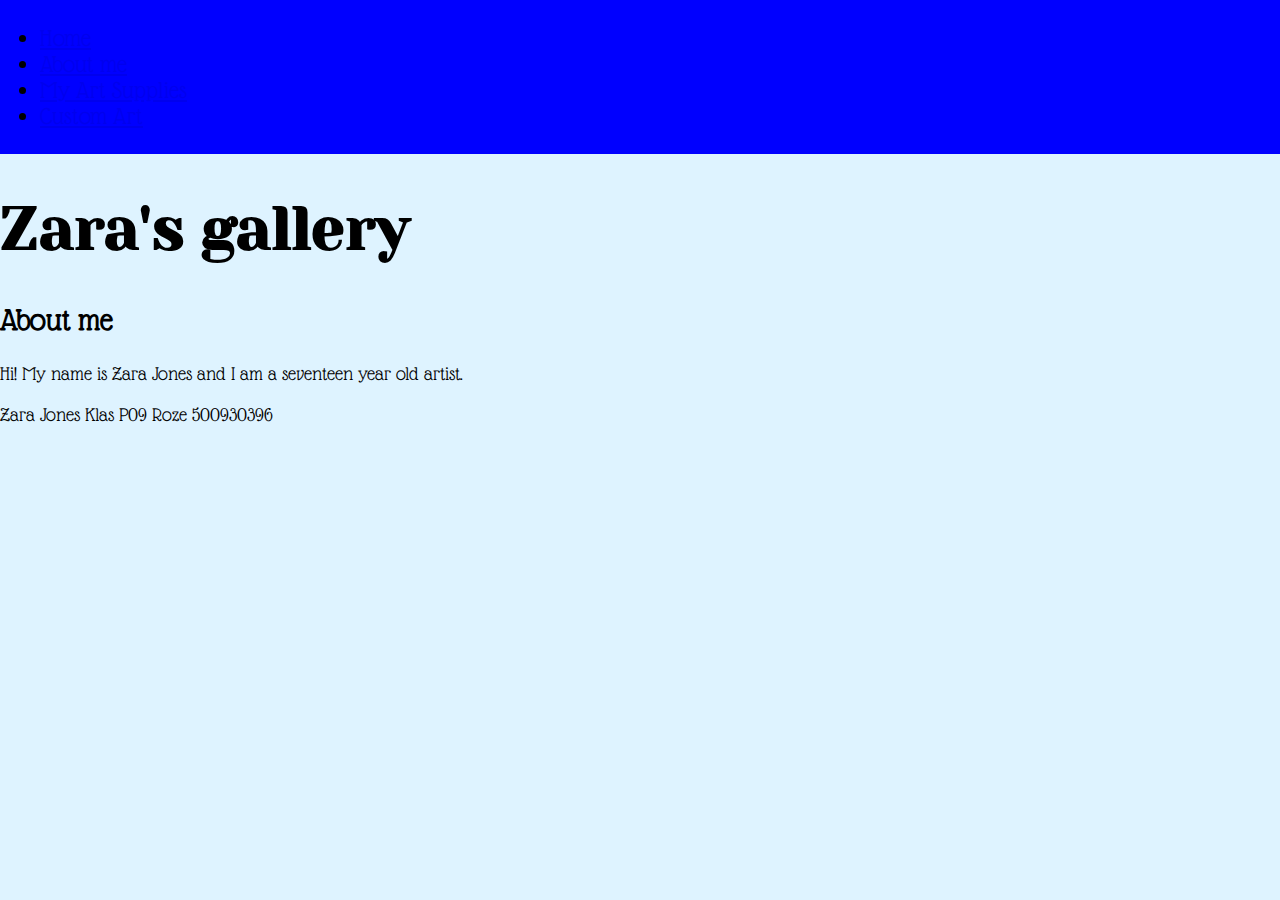
==== about-me.html @ 43c4425b "rt6fg7yhji" ====
<!DOCTYPE html>
<html lang="en">
<head>
    <meta charset="UTF-8">
    <meta name="viewport" content="width=device-width, initial-scale=1.0">
    <title>Zara's gallery</title>
    <link rel="stylesheet" href="style.css">
</head>
<body>
    <header>
        <nav>
            <ul>
                <li><a href="index.html"> Home </a></li>
                <li><a href="about-me.html"> About me </a></li>
                <li><a href="my-artsupplies.html"> My Art Supplies</a></li>
                <li><a href="custom-made.html"> Custom Art</a></li>
            </ul>
        </nav>
    </header>

    <main>
        <h1>Zara's gallery</h1>

        <h2> About me </h2>
        <p> Hi! My name is Zara Jones and I am a seventeen year old artist.</p>

    </main>

    <footer>
        <p>
            Zara Jones
            Klas P09 Roze
            500930396
        </p>
    </footer>



</body>
</html>
---- style.css ----
@font-face {
    font-family: "yeseva one" ;
    src: url(Fonts/Yeseva_One/YesevaOne-Regular.ttf);
}

@font-face {
    font-family: "Glass Antiqua";
    src: url(Fonts/Glass_Antiqua/GlassAntiqua-Regular.ttf);
}

header {
    display: flex ;
    background-color: blue;
    justify-content: flex-start;
}

body {
    background-color: #def3ff;
    margin: 0;
}


h1 {
    font-family: yeseva one;
    font-size: 60px;
}

p {
    font-family: Glass Antiqua;
    font-size: 20px;
}

h2 {
    font-family: Glass Antiqua;
    font-size: 2em;
}

nav {
    font-family: Glass Antiqua;
    font-size: 25px;
}
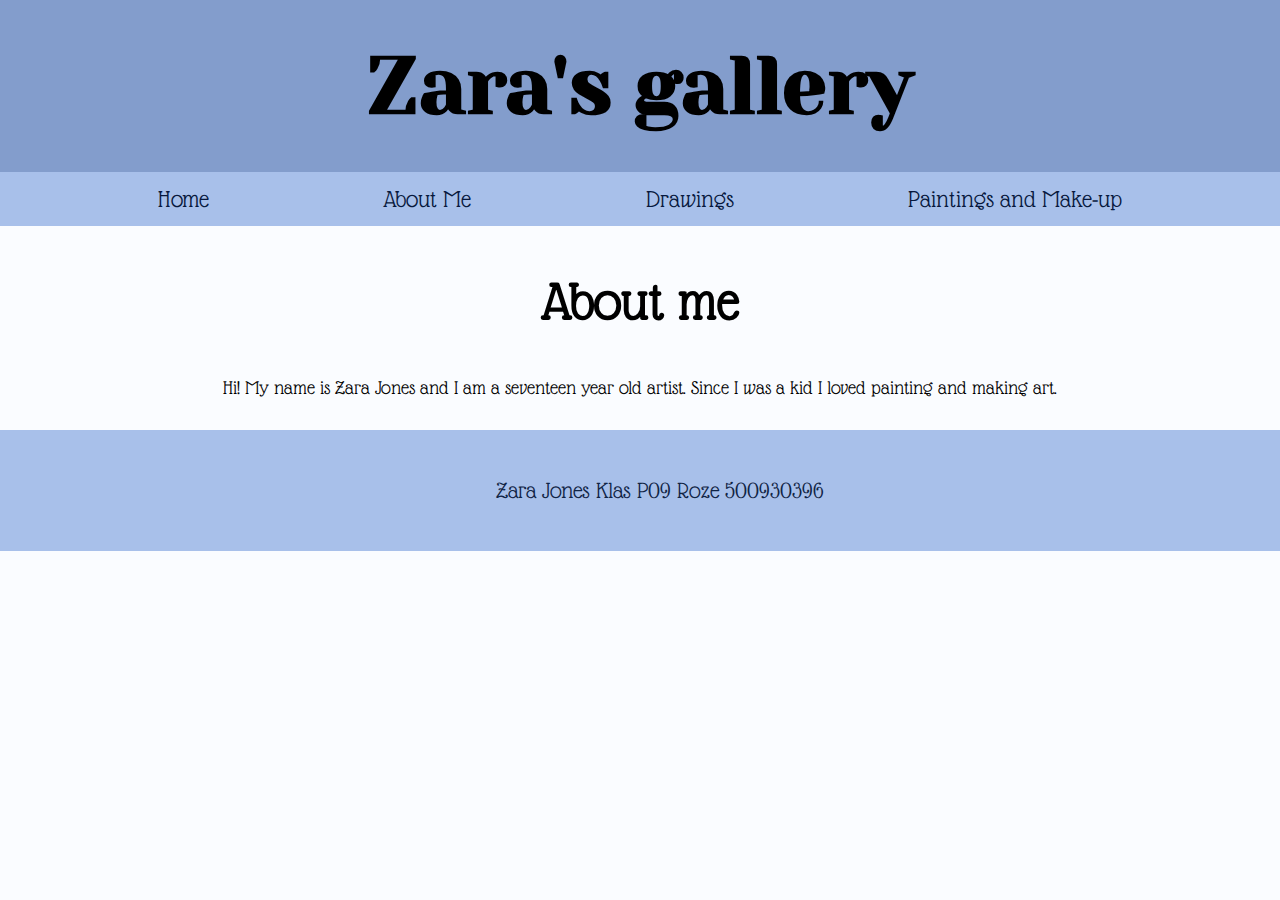
==== commit 7a42c604: "Add files via upload" ====
--- a/about-me.html
+++ b/about-me.html
@@ -8,30 +8,32 @@
 </head>
 <body>
     <header>
+        <h1>Zara's gallery</h1>
         <nav>
             <ul>
                 <li><a href="index.html"> Home </a></li>
-                <li><a href="about-me.html"> About me </a></li>
-                <li><a href="my-artsupplies.html"> My Art Supplies</a></li>
-                <li><a href="custom-made.html"> Custom Art</a></li>
+                <li><a href="about-me.html"> About Me </a></li>
+                <li><a href="drawings.html"> Drawings </a></li>
+                <li><a href="paintings.html"> Paintings and Make-up </a></li>
             </ul>
         </nav>
     </header>
 
     <main>
-        <h1>Zara's gallery</h1>
-
-        <h2> About me </h2>
-        <p> Hi! My name is Zara Jones and I am a seventeen year old artist.</p>
-
+        <section> 
+            <h2> About me </h2>
+            <p> Hi! My name is Zara Jones and I am a seventeen year old artist. Since I was a kid I loved painting and making art. </p>    
+        </section>
     </main>
 
     <footer>
-        <p>
-            Zara Jones
-            Klas P09 Roze
-            500930396
-        </p>
+        <ul>
+            <li>
+                Zara Jones
+                Klas P09 Roze
+                500930396
+            </li>
+        </ul>
     </footer>
 
 
--- a/style.css
+++ b/style.css
@@ -8,34 +8,104 @@
     src: url(Fonts/Glass_Antiqua/GlassAntiqua-Regular.ttf);
 }
 
-header {
-    display: flex ;
-    background-color: blue;
-    justify-content: flex-start;
+@font-face {
+    font-family: "Bondoni_Moda";
+    src: url(Fonts/Bodoni_Moda/BodoniModa-VariableFont_opsz\,wght.ttf);
 }
 
-body {
-    background-color: #def3ff;
+header ul {
+    list-style-type: none;
     margin: 0;
+    padding: 0;
+    overflow: hidden;
+    background-color: #a8c0ea;
 }
-
-
-h1 {
-    font-family: yeseva one;
-    font-size: 60px;
+  
+header li {
+    float: left;
 }
-
-p {
-    font-family: Glass Antiqua;
-    font-size: 20px;
+  
+header li a {
+    display: block;
+    color: #07183d;
+    text-align: center;
+    padding: 14px 16px;
+    text-decoration: none;
 }
-
-h2 {
-    font-family: Glass Antiqua;
-    font-size: 2em;
+  
+header li a:hover {
+    background-color: #91afe6;
 }
 
 nav {
     font-family: Glass Antiqua;
     font-size: 25px;
 }
+
+nav ul {
+    list-style-type: none;
+    display: flex;
+    justify-content: space-evenly;
+}
+
+body {
+    background-color: #fafcff;
+    margin:0;
+    color: #000000;
+}
+
+section {
+    margin:2em;
+}
+
+h1 {
+    font-family: yeseva one;
+    font-size: 5em;
+    text-align: center;
+    margin:0;
+    margin-top: 0;
+    background-color: #839dcc;
+    padding: 0.5em;
+}
+
+h2 {
+    font-family: Glass Antiqua;
+    font-size: 3.5em;
+    text-align: center;
+}
+
+h3 {
+    font-family: Glass Antiqua;
+    font-size: 1.5em;
+    text-align: center;
+}
+
+p {
+    font-family: Glass Antiqua;
+    font-size: 20px;
+    text-align: center;
+}
+
+.img{
+    display: flex;
+    flex-direction: row;
+    justify-content: space-around;
+}
+
+
+footer {
+    display:flex;
+    justify-content: center;
+    margin:0;
+    margin-bottom:0;
+    background-color: #a8c0ea;
+    color: #102445;
+    text-align: center;
+    font-family: Glass Antiqua;
+    font-size:1.5em;
+    padding:1em;
+}
+
+footer li {
+    list-style-type: none;
+}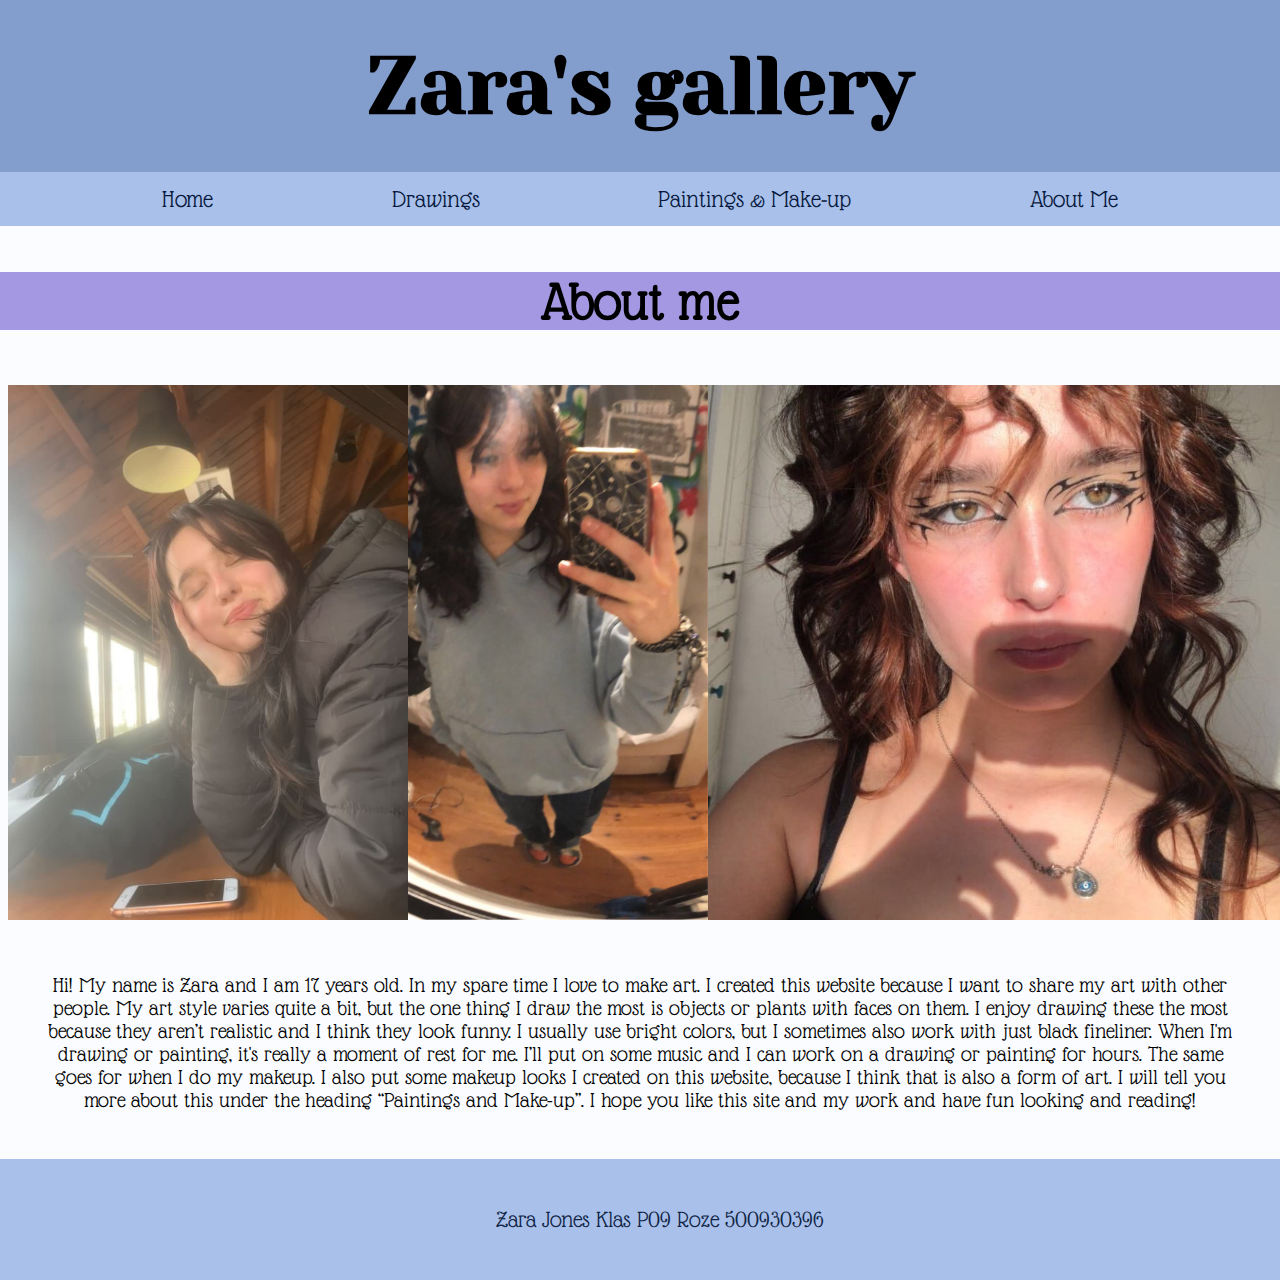
==== commit fe72bcb6: "laatste" ====
--- a/about-me.html
+++ b/about-me.html
@@ -12,9 +12,9 @@
         <nav>
             <ul>
                 <li><a href="index.html"> Home </a></li>
+                <li><a href="drawings.html"> Drawings </a></li>
+                <li><a href="paintings.html"> Paintings & Make-up </a></li>
                 <li><a href="about-me.html"> About Me </a></li>
-                <li><a href="drawings.html"> Drawings </a></li>
-                <li><a href="paintings.html"> Paintings and Make-up </a></li>
             </ul>
         </nav>
     </header>
@@ -22,7 +22,21 @@
     <main>
         <section> 
             <h2> About me </h2>
-            <p> Hi! My name is Zara Jones and I am a seventeen year old artist. Since I was a kid I loved painting and making art. </p>    
+            <div class="img">
+                <img src= "images/DBC7CFC3-8ED1-486A-9486-6082548D22E8.jpg" alt="zara picture 1" width="400">
+                <img src= "images/IMG_8657.JPG" alt="zara picture 2" width="300">
+                <img src= "images/IMG_8565.JPG" alt="zara picture 3" width="605">
+            </div>
+
+            <p> Hi! My name is Zara and I am 17 years old. In my spare time I love to make art. I created this website because I want to share my art with other people. 
+                My art style varies quite a bit, but the one thing I draw the most is objects or plants with faces on them. I enjoy drawing these the most because they aren’t realistic and I think they look funny. 
+                I usually use bright colors, but I sometimes also work with just black fineliner.
+                
+                When I'm drawing or painting, it's really a moment of rest for me. I’ll put on some music and I can work on a drawing or painting for hours. The same goes for when I do my makeup.
+                I also put some makeup looks I created on this website, because I think that is also a form of art. I will tell you more about this under the heading “Paintings and Make-up”.
+                
+                I hope you like this site and my work and have fun looking and reading!
+                </p>    
         </section>
     </main>
 
--- a/style.css
+++ b/style.css
@@ -6,11 +6,6 @@
 @font-face {
     font-family: "Glass Antiqua";
     src: url(Fonts/Glass_Antiqua/GlassAntiqua-Regular.ttf);
-}
-
-@font-face {
-    font-family: "Bondoni_Moda";
-    src: url(Fonts/Bodoni_Moda/BodoniModa-VariableFont_opsz\,wght.ttf);
 }
 
 header ul {
@@ -54,8 +49,24 @@
     color: #000000;
 }
 
-section {
-    margin:2em;
+main a {
+    text-decoration: none;
+    background: #cbaaf2;
+    padding: 0.5em;
+    margin-left: 18em;
+    margin-right: 18em;
+    border-radius: 0.2em;
+    font-family: Glass Antiqua;
+    color: #000000;
+    font-size: 2em;
+    display: flex;
+    justify-content: center;
+    transition: all 200ms ease;
+}
+
+main a:hover {
+    background-color: #b78aed;
+    transform: scale(1.2);
 }
 
 h1 {
@@ -72,6 +83,7 @@
     font-family: Glass Antiqua;
     font-size: 3.5em;
     text-align: center;
+    background-color: #a598e3;
 }
 
 h3 {
@@ -82,22 +94,24 @@
 
 p {
     font-family: Glass Antiqua;
-    font-size: 20px;
+    font-size: 1.4em;
     text-align: center;
+    margin: 2em;
 }
 
 .img{
     display: flex;
     flex-direction: row;
     justify-content: space-around;
+    padding: 0.5em;
 }
-
 
 footer {
     display:flex;
     justify-content: center;
     margin:0;
     margin-bottom:0;
+    margin-top: 2em;
     background-color: #a8c0ea;
     color: #102445;
     text-align: center;
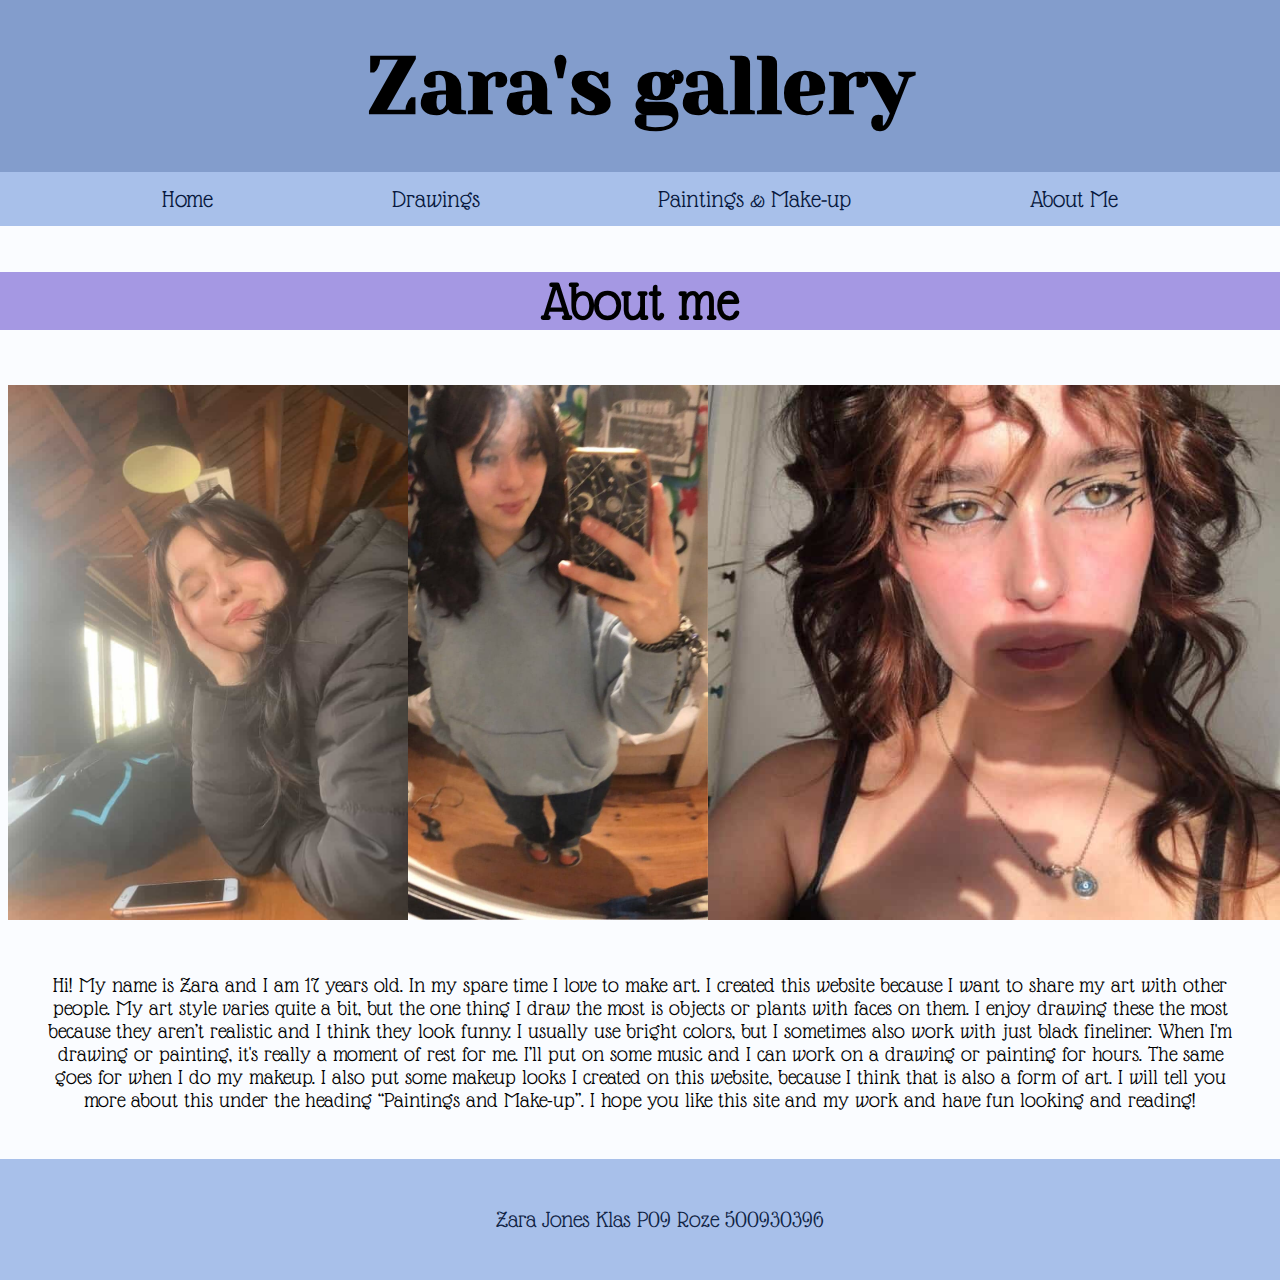
==== commit 190dd274: "nu echt laatste" ====
--- a/about-me.html
+++ b/about-me.html
@@ -24,8 +24,8 @@
             <h2> About me </h2>
             <div class="img">
                 <img src= "images/DBC7CFC3-8ED1-486A-9486-6082548D22E8.jpg" alt="zara picture 1" width="400">
-                <img src= "images/IMG_8657.JPG" alt="zara picture 2" width="300">
-                <img src= "images/IMG_8565.JPG" alt="zara picture 3" width="605">
+                <img src= "images/IMG_8657.jpg" alt="zara picture 2" width="300">
+                <img src= "images/IMG_8565.jpg" alt="zara picture 3" width="605">
             </div>
 
             <p> Hi! My name is Zara and I am 17 years old. In my spare time I love to make art. I created this website because I want to share my art with other people. 
